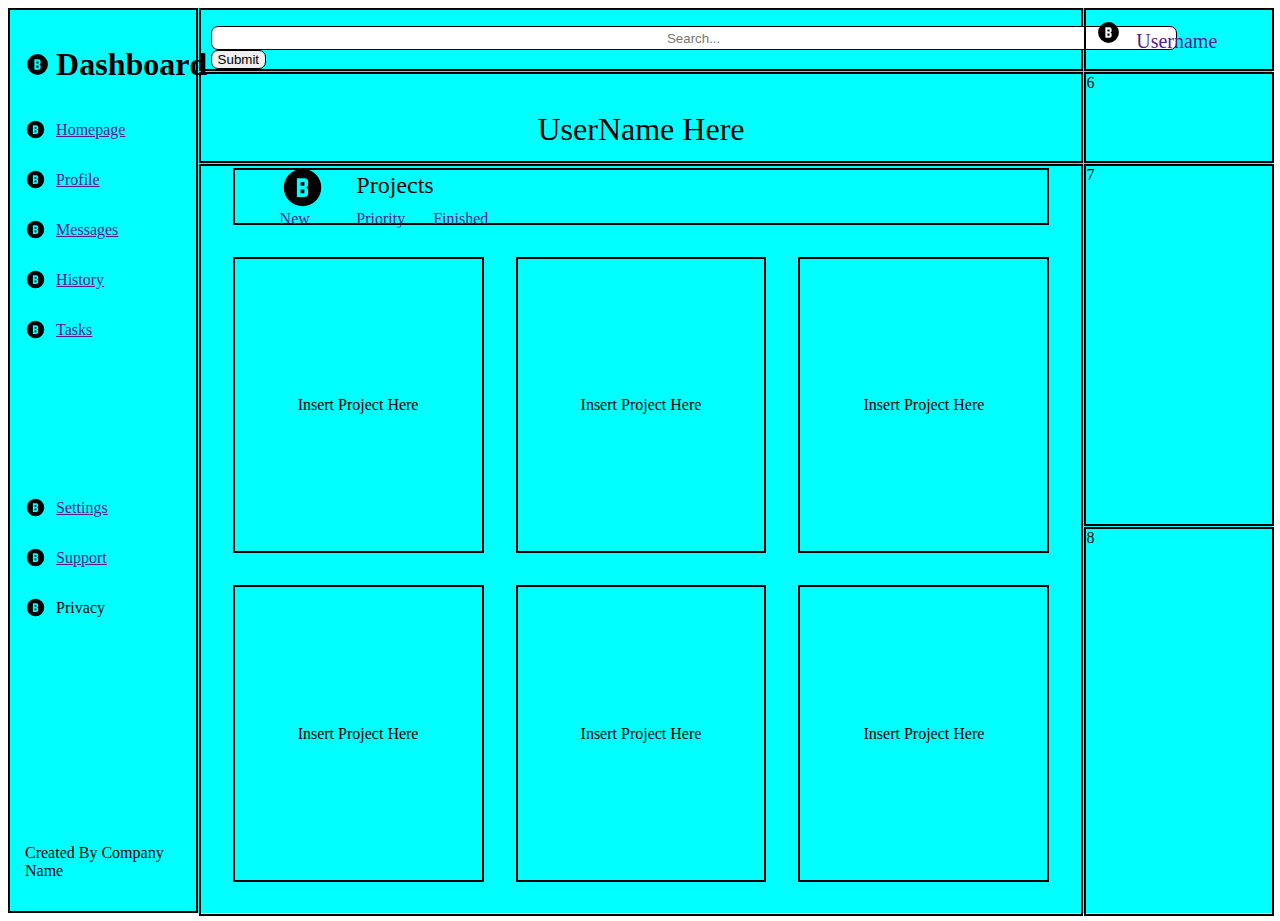
==== index.html @ 1a0a1f61 "more html and css" ====
<!DOCTYPE html>
<html lang="en">
<head>
    <meta charset="UTF-8">
    <meta http-equiv="X-UA-Compatible" content="IE=edge">
    <meta name="viewport" content="width=device-width, initial-scale=1.0">
    <title>Document</title>
    <link rel="stylesheet" href="style.css">
</head>
<body>
   <div class="maincontainer">
    <div class="item" id="dash">
        <div class="d">
            <img src="images/img1.svg" alt="" class="img1">
            <h1>Dashboard</h1>
        </div>
        <div class="d">
            <img src="images/img1.svg" alt="" class="img3">
            <p><a href="">Homepage</a></p>
        </div>
        <div class="d">
            <img src="images/img1.svg" alt="" class="img3">
            <p><a href="">Profile</a></p>
        </div>
        <div class="d">
            <img src="images/img1.svg" alt="" class="img3">
            <p><a href="">Messages</a></p>
        </div>
        <div class="d">
            <img src="images/img1.svg" alt="" class="img3">
            <p><a href="">History</a></p>
        </div>
        <div class="d">
            <img src="images/img1.svg" alt="" class="img3">
            <p><a href="">Tasks</a></p>
        </div>
        <p></p>
        <p></p>
        <p></p>
        <p></p>
        <div class="d">
            <img src="images/img1.svg" alt="" class="img3">
            <p><a href="">Settings</a></p>
        </div>
        <div class="d">
            <img src="images/img1.svg" alt="" class="img3">
            <p><a href="">Support</a></p>
        </div>
        <div class="d">
            <img src="images/img1.svg" alt="" class="img3">
            <p>Privacy</p>
        </div>
        <p></p>
        <p></p>
        <p></p>
        <p></p>
        <p></p>
        <p id="creator" >Created By Company Name</p>
    </div>
    <div class="item" id="search">
        <input type="text" class="search" name="search_bar" placeholder="Search..." >
        <input type="submit" class="submit">
    </div>
    <div class="item" id="user">
        <img src="images/img1.svg" alt="" class="img2" id="imgimg">
        <a href="" class="user-name">Username</a>
    </div>
    <div class="item" id="projects">
        <div class="projgrid">
            <div class="proj" id="p">
                <div class="projgrids">
                    <img src="images/img1.svg" alt="" class="img2">
                    <div class="proje">Projects</div>
                </div>
                <div class="projgrids">
                    <a href="" class="swap">
                        <div>New</div>
                    </a>
                    <a href="" class="swap">
                        <div>Priority</div>
                    </a>
                    <a href="" class="swap">
                        <div>Finished</div>
                    </a>
                </div>
            </div>
                <div class="projview">Insert Project Here</div>
                <div class="projview">Insert Project Here</div>
                <div class="projview">Insert Project Here</div>
                <div class="projview">Insert Project Here</div>
                <div class="projview">Insert Project Here</div>
                <div class="projview">Insert Project Here</div>
        </div>
    </div>
        <div class="item">
            <img src="" alt="">
            <div class="username">UserName Here</div>
        </div>
        <div class="item">6</div>
        <div class="item" id="">7</div>
        <div class="item">8</div>
   </div>
</body>
</html>
---- style.css ----
.maincontainer {
    display: grid;
    grid-template-columns: 15% 70% 15% ;
    grid-template-rows: 7% 10% 40% 43%;
    background-color: aqua;
    gap: 1px;
}
#creator {
    padding-top: 35px;
}
.projgrids {
    display: inline-grid;
    grid-template-columns: 10% 10% 10% auto;
    
}
.proje {
    margin-top: 7px;
}
.img1 {
    max-width: 25px;
    max-height: 25px;
}
.img2 {
    max-width: 45px;
    max-height: 45px;
}
.img3 {
    max-width: 21px;
    max-height: 21px;
}
.projgrid {
    display: grid;
    grid-template-columns: auto auto auto;
    grid-template-rows: 8% auto auto;
    gap: 2rem;
    margin: 2px 2rem 2rem 2rem;
}
.item {
    display: grid;
    max-height: fit-content;
    border: 2px solid black;
}
#imgimg {

}
#dash {
    display: grid;
    grid-row-start: 1;
    grid-row-end: 5;
    padding: 15px;
    align-content: start;
    border: 2px solid black;
}
#search, #user {
    display: grid;
    grid-template-columns: 15% auto;
    padding: 10px;
}
#projects {
    display: grid;
    grid-row-start: 3;
    grid-row-end: 5;
}
#search {
    display: inline;
}
.search {
    width: 60rem;
    text-align: center;
    margin-top: 6px;
    border: 1px solid black;
    height: 20px;
    border-radius: 7px;
}
.submit {
    border: 1px solid black;
    border-radius: 7px;
}
.user-name {
    font-size: 20px;
    margin-top: 10px;
    margin-left: 15px;
    text-decoration: none;
}
.username {
    display: inline-grid;
    align-content: center;
    justify-content: center;
    font-size: 32px;
}
.proj, .projview {
    display: grid;
    border: 2px solid black;
    align-content: center;
    
}
.projview {
    display: grid;
    justify-content: center;
}
#p {
    display: grid;
    grid-column-start: 1;
    grid-column-end: 4;
    font-size: 24px;
    align-content: center;
    padding-left: 45px;
}
.d {
    display: inline-grid;
    grid-template-columns: 20% 80%;
    align-items: center;
}
.swap {
    text-decoration: none;
    font-size: 16px;
}
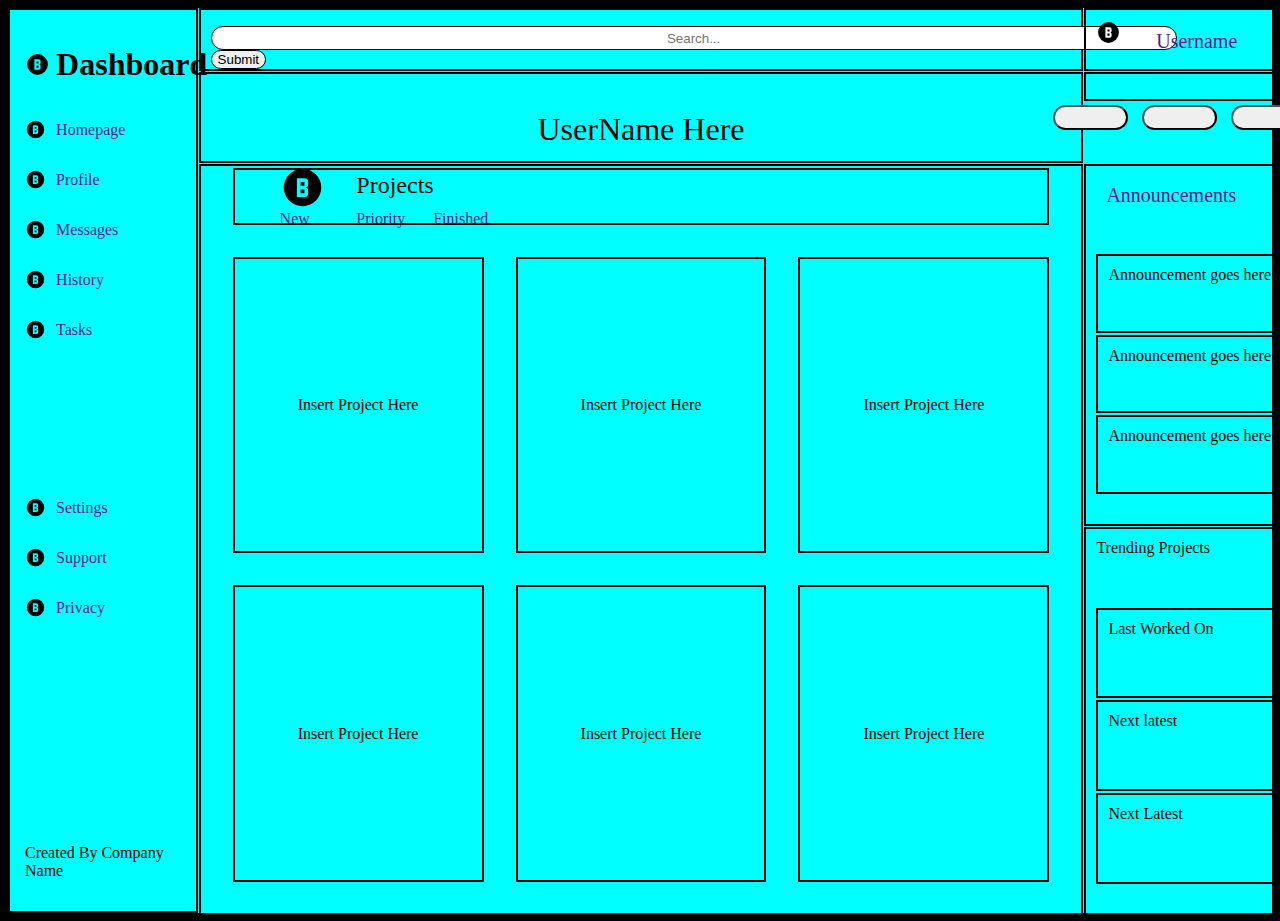
==== commit a5986ccc: "coding yesssss" ====
--- a/index.html
+++ b/index.html
@@ -16,23 +16,23 @@
         </div>
         <div class="d">
             <img src="images/img1.svg" alt="" class="img3">
-            <p><a href="">Homepage</a></p>
+            <p><a href="" class="cleared">Homepage</a></p>
         </div>
         <div class="d">
             <img src="images/img1.svg" alt="" class="img3">
-            <p><a href="">Profile</a></p>
+            <p><a href="" class="cleared">Profile</a></p>
         </div>
         <div class="d">
             <img src="images/img1.svg" alt="" class="img3">
-            <p><a href="">Messages</a></p>
+            <p><a href="" class="cleared">Messages</a></p>
         </div>
         <div class="d">
             <img src="images/img1.svg" alt="" class="img3">
-            <p><a href="">History</a></p>
+            <p><a href="" class="cleared">History</a></p>
         </div>
         <div class="d">
             <img src="images/img1.svg" alt="" class="img3">
-            <p><a href="">Tasks</a></p>
+            <p><a href="" class="cleared">Tasks</a></p>
         </div>
         <p></p>
         <p></p>
@@ -40,15 +40,15 @@
         <p></p>
         <div class="d">
             <img src="images/img1.svg" alt="" class="img3">
-            <p><a href="">Settings</a></p>
+            <p><a href="" class="cleared">Settings</a></p>
         </div>
         <div class="d">
             <img src="images/img1.svg" alt="" class="img3">
-            <p><a href="">Support</a></p>
+            <p><a href="" class="cleared">Support</a></p>
         </div>
         <div class="d">
             <img src="images/img1.svg" alt="" class="img3">
-            <p>Privacy</p>
+            <p><a href="" class="cleared">Privacy</a></p>
         </div>
         <p></p>
         <p></p>
@@ -96,9 +96,25 @@
             <img src="" alt="">
             <div class="username">UserName Here</div>
         </div>
-        <div class="item">6</div>
-        <div class="item" id="">7</div>
-        <div class="item">8</div>
+        <div class="item" id="userbutt">
+            <input type="button" class="new">
+            <input type="button" class="upload">
+            <input type="button" class="share">
+        </div>
+        <div class="item" id="announce">
+            <div id="an">
+                <a href="" class="cleared">Announcements</a>
+            </div>
+            <div class="an">Announcement goes here</div>
+            <div class="an">Announcement goes here</div>
+            <div class="an">Announcement goes here</div>
+        </div>
+        <div class="item" id="trend">
+            <div>Trending Projects</div>
+            <div class="an">Last Worked On</div>
+            <div class="an">Next latest</div>
+            <div class="an">Next Latest</div>
+        </div>
    </div>
 </body>
 </html>--- a/style.css
+++ b/style.css
@@ -1,3 +1,6 @@
+body {
+    background-color: black;
+}
 .maincontainer {
     display: grid;
     grid-template-columns: 15% 70% 15% ;
@@ -40,9 +43,6 @@
     max-height: fit-content;
     border: 2px solid black;
 }
-#imgimg {
-
-}
 #dash {
     display: grid;
     grid-row-start: 1;
@@ -70,16 +70,50 @@
     margin-top: 6px;
     border: 1px solid black;
     height: 20px;
-    border-radius: 7px;
+    border-radius: 21px;
+}
+#announce, #trend {
+    display: grid;
+    gap: 2px;
+    padding: 10px;
+    padding-bottom: 30px;
+}
+.an {
+    border:2px solid black ;
+    width: 15rem;
+    padding: 10px;
+}
+#an {
+    display: grid;
+    align-content: center;
+    height: 20px;
+    width: 15rem;
+    padding: 10px;
+    font-size: 20px;
+}
+.cleared {
+    text-decoration: none;
 }
 .submit {
     border: 1px solid black;
-    border-radius: 7px;
+    border-radius: 21px;
+}
+#userbutt {
+    display: grid;
+    grid-template-columns: auto auto auto;
+    align-content: center;
+    justify-content: center;
+    gap: 14px;
+}
+.new, .upload, .share {
+    width: 75px;
+    height: 25px;
+    border-radius: 21px;
 }
 .user-name {
     font-size: 20px;
     margin-top: 10px;
-    margin-left: 15px;
+    margin-left: 35px;
     text-decoration: none;
 }
 .username {
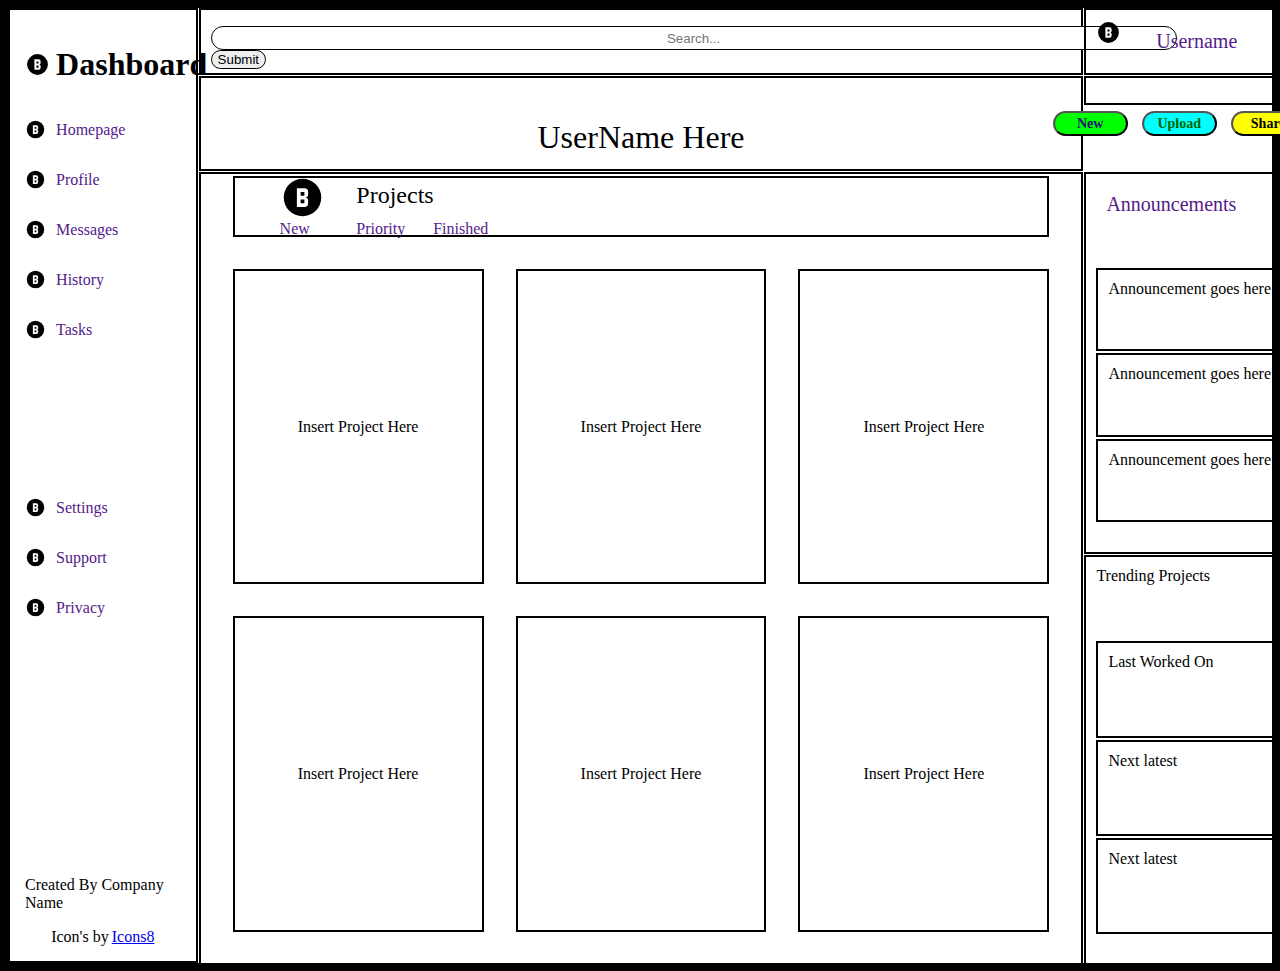
==== commit 5f3e8040: "Button fixes" ====
--- a/index.html
+++ b/index.html
@@ -55,7 +55,9 @@
         <p></p>
         <p></p>
         <p></p>
+        <p></p>
         <p id="creator" >Created By Company Name</p>
+        <div class="icon">Icon's by <a target="_blank" href="https://icons8.com">Icons8</a></div>
     </div>
     <div class="item" id="search">
         <input type="text" class="search" name="search_bar" placeholder="Search..." >
@@ -97,13 +99,13 @@
             <div class="username">UserName Here</div>
         </div>
         <div class="item" id="userbutt">
-            <input type="button" class="new">
-            <input type="button" class="upload">
-            <input type="button" class="share">
+            <button class="new">New</button>
+            <button class="upload">Upload</button>
+            <button class="share">Share</button>
         </div>
         <div class="item" id="announce">
             <div id="an">
-                <a href="" class="cleared">Announcements</a>
+                <a href="" class="acleared">Announcements</a>
             </div>
             <div class="an">Announcement goes here</div>
             <div class="an">Announcement goes here</div>
@@ -113,7 +115,7 @@
             <div>Trending Projects</div>
             <div class="an">Last Worked On</div>
             <div class="an">Next latest</div>
-            <div class="an">Next Latest</div>
+            <div class="an">Next latest</div>
         </div>
    </div>
 </body>
--- a/style.css
+++ b/style.css
@@ -5,7 +5,7 @@
     display: grid;
     grid-template-columns: 15% 70% 15% ;
     grid-template-rows: 7% 10% 40% 43%;
-    background-color: aqua;
+    background-color: white;
     gap: 1px;
 }
 #creator {
@@ -13,8 +13,7 @@
 }
 .projgrids {
     display: inline-grid;
-    grid-template-columns: 10% 10% 10% auto;
-    
+    grid-template-columns: 10% 10% 10% auto;   
 }
 .proje {
     margin-top: 7px;
@@ -91,8 +90,22 @@
     padding: 10px;
     font-size: 20px;
 }
+.acleared {
+    text-decoration: none;
+}
+.acleared:hover {
+    text-shadow: 0 0 3px black;
+}
 .cleared {
     text-decoration: none;
+}
+.cleared:hover {
+    text-shadow: 0 0 3px black;
+    text-decoration: underline;
+}
+.swap:hover {
+    text-shadow: 0 0 3px black;
+    text-decoration: underline;
 }
 .submit {
     border: 1px solid black;
@@ -108,7 +121,39 @@
 .new, .upload, .share {
     width: 75px;
     height: 25px;
-    border-radius: 21px;
+    border-radius: 15px;
+    font-family: fantasy;
+    font-weight: bold;
+}
+.new {
+    color: midnightblue;
+    background-color: lime;
+    font-size: 14px;
+}
+.new:hover {
+    box-shadow: 0 0 7px green;
+    background-color: aqua;
+    border-color: green;
+}
+.upload {
+    color: darkgreen;
+    background-color: aqua;
+    font-size: 14px;
+}
+.upload:hover {
+    box-shadow: 0 0 7px aqua;
+    background-color: lime;
+    border-color: aqua;
+}
+.share {
+    color: black;
+    background-color: yellow;
+    font-size: 14px;
+}
+.share:hover {
+    box-shadow: 0 0 7px black;
+    background-color: red;
+    border-color: grey;
 }
 .user-name {
     font-size: 20px;
@@ -116,6 +161,9 @@
     margin-left: 35px;
     text-decoration: none;
 }
+.user-name:hover {
+    text-shadow: 0 0 3px black;
+}
 .username {
     display: inline-grid;
     align-content: center;
@@ -148,4 +196,10 @@
 .swap {
     text-decoration: none;
     font-size: 16px;
+}
+.icon {
+    display:grid;
+    grid-template-columns: auto auto;
+    justify-content: center;
+    gap: 3px;
 }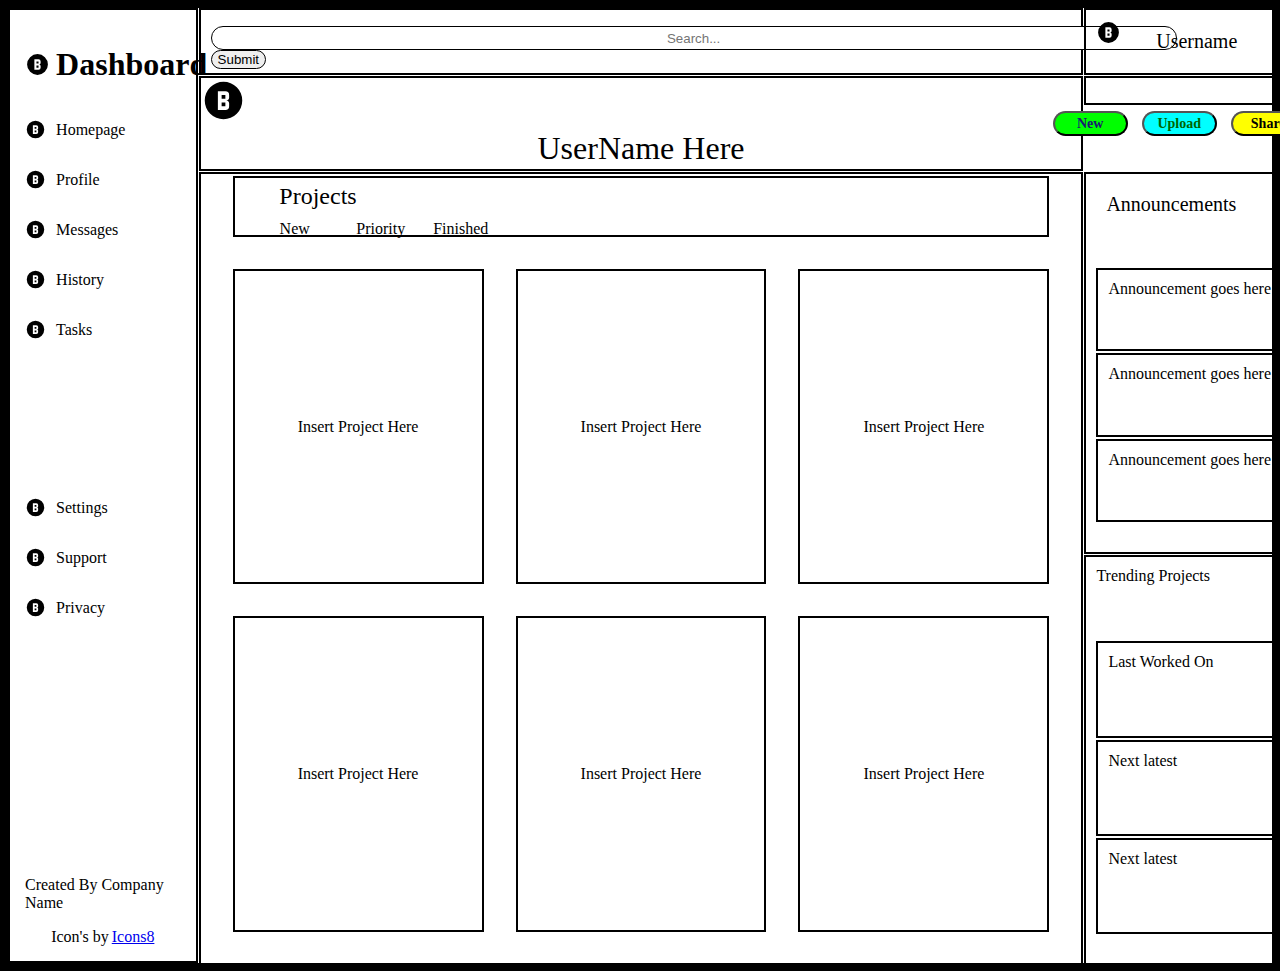
==== commit b855f9ba: "About to make some bigger changes." ====
--- a/index.html
+++ b/index.html
@@ -71,7 +71,6 @@
         <div class="projgrid">
             <div class="proj" id="p">
                 <div class="projgrids">
-                    <img src="images/img1.svg" alt="" class="img2">
                     <div class="proje">Projects</div>
                 </div>
                 <div class="projgrids">
@@ -95,7 +94,7 @@
         </div>
     </div>
         <div class="item">
-            <img src="" alt="">
+            <img src="images/img1.svg" alt="" class="img2">
             <div class="username">UserName Here</div>
         </div>
         <div class="item" id="userbutt">
--- a/style.css
+++ b/style.css
@@ -16,7 +16,10 @@
     grid-template-columns: 10% 10% 10% auto;   
 }
 .proje {
+    display: grid;
+    justify-content: center;
     margin-top: 7px;
+    margin-bottom: 10px;
 }
 .img1 {
     max-width: 25px;
@@ -94,17 +97,20 @@
     text-decoration: none;
 }
 .acleared:hover {
-    text-shadow: 0 0 3px black;
+    text-shadow: 0 0 3px lime;
 }
 .cleared {
     text-decoration: none;
 }
 .cleared:hover {
-    text-shadow: 0 0 3px black;
+    text-shadow: 0 0 3px lime;
     text-decoration: underline;
 }
+.cleared:active, .cleared:visited, .acleared:visited, .acleared:active, .swap:active, .swap:visited {
+    color: black;
+}
 .swap:hover {
-    text-shadow: 0 0 3px black;
+    text-shadow: 0 0 3px lime;
     text-decoration: underline;
 }
 .submit {
@@ -141,7 +147,7 @@
     font-size: 14px;
 }
 .upload:hover {
-    box-shadow: 0 0 7px aqua;
+    box-shadow: 0 0 9px aqua;
     background-color: lime;
     border-color: aqua;
 }
@@ -162,7 +168,10 @@
     text-decoration: none;
 }
 .user-name:hover {
-    text-shadow: 0 0 3px black;
+    text-shadow: 0 0 3px lime;
+}
+.user-name:visited, .user-name:active {
+    color: black;
 }
 .username {
     display: inline-grid;
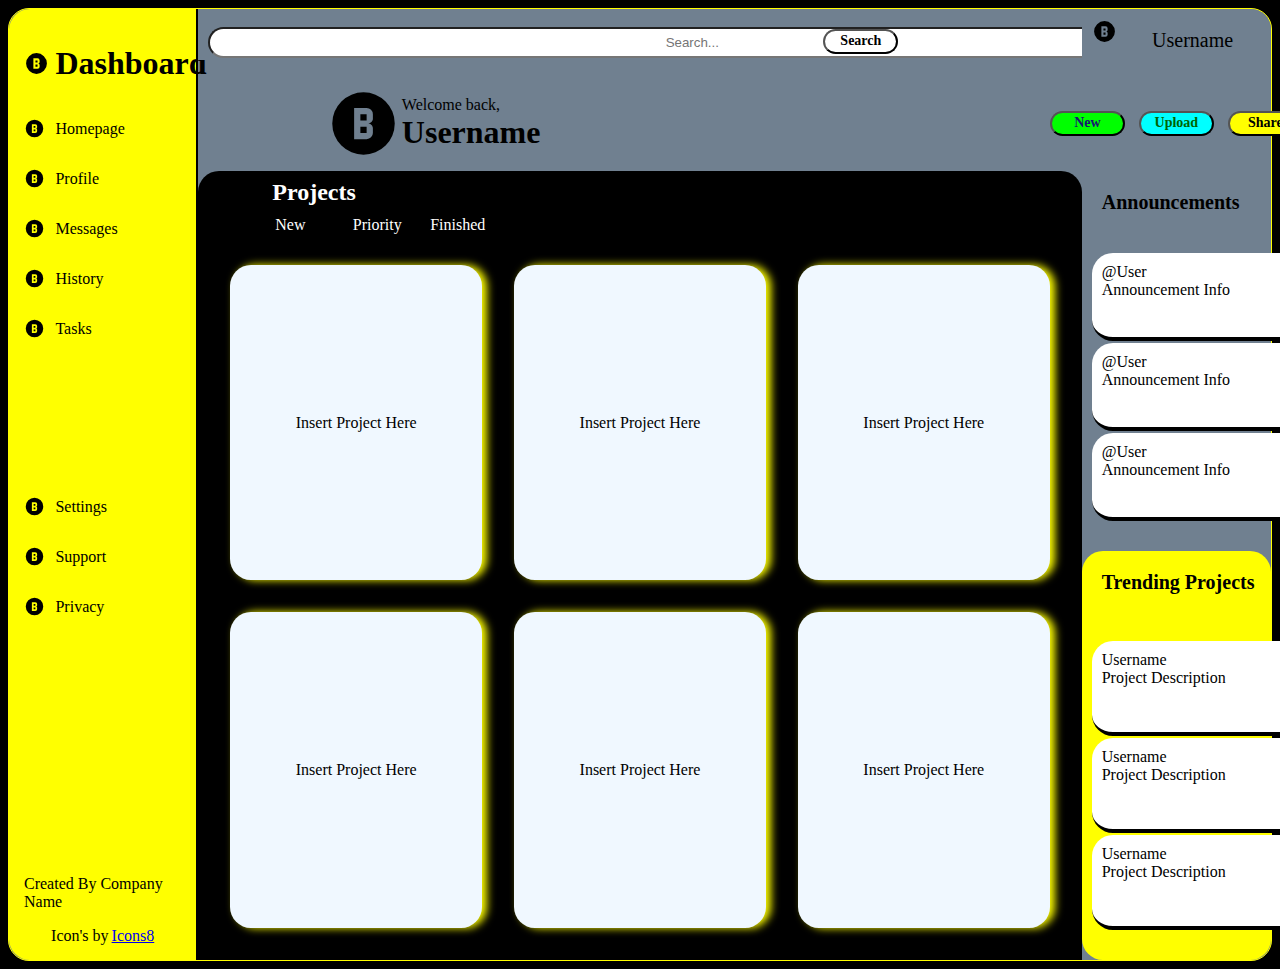
==== commit 4445228c: "finished most of the page design" ====
--- a/index.html
+++ b/index.html
@@ -61,7 +61,7 @@
     </div>
     <div class="item" id="search">
         <input type="text" class="search" name="search_bar" placeholder="Search..." >
-        <input type="submit" class="submit">
+        <button class="sbutton">Search</button>
     </div>
     <div class="item" id="user">
         <img src="images/img1.svg" alt="" class="img2" id="imgimg">
@@ -93,9 +93,12 @@
                 <div class="projview">Insert Project Here</div>
         </div>
     </div>
-        <div class="item">
+        <div class="item" id="un">
             <img src="images/img1.svg" alt="" class="img2">
-            <div class="username">UserName Here</div>
+            <div >
+                <div>Welcome back,</div>
+                <div class="username">Username</div>
+            </div>
         </div>
         <div class="item" id="userbutt">
             <button class="new">New</button>
@@ -106,15 +109,31 @@
             <div id="an">
                 <a href="" class="acleared">Announcements</a>
             </div>
-            <div class="an">Announcement goes here</div>
-            <div class="an">Announcement goes here</div>
-            <div class="an">Announcement goes here</div>
+                <div class="an">
+                    <div>@User</div>
+                    <div>Announcement Info</div>
+                </div>
+                <div class="an">
+                    <div>@User</div>
+                    <div>Announcement Info</div>
+                </div>
+                <div class="an">
+                    <div>@User</div>
+                    <div>Announcement Info</div>
+                </div>
         </div>
         <div class="item" id="trend">
-            <div>Trending Projects</div>
-            <div class="an">Last Worked On</div>
-            <div class="an">Next latest</div>
-            <div class="an">Next latest</div>
+            <div class="tproj">Trending Projects</div>
+            <div class="an">
+                <div>Username</div>
+                <div>Project Description</div>
+            </div>
+            <div class="an">
+                <div>Username</div>
+                <div>Project Description</div>
+            </div>
+            <div class="an"><div>Username</div>
+            <div>Project Description</div></div>
         </div>
    </div>
 </body>
--- a/style.css
+++ b/style.css
@@ -2,11 +2,26 @@
     background-color: black;
 }
 .maincontainer {
+    border: 1px solid yellow;
     display: grid;
     grid-template-columns: 15% 70% 15% ;
     grid-template-rows: 7% 10% 40% 43%;
+    background-color: slategray;
+    border-radius: 21px;
+}
+.sbutton {
+    width: 75px;
+    height: 25px; 
+    border-radius: 15px;
     background-color: white;
-    gap: 1px;
+    font-size: 14px;
+    font-weight: bold;
+    font-family: fantasy;
+    margin-top: 2px;
+}
+.sbutton:hover {
+    border: 0 0 2px lime;
+    box-shadow: 0 0 9px lime;
 }
 #creator {
     padding-top: 35px;
@@ -20,14 +35,15 @@
     justify-content: center;
     margin-top: 7px;
     margin-bottom: 10px;
+    font-weight: bold;
 }
 .img1 {
     max-width: 25px;
     max-height: 25px;
 }
 .img2 {
-    max-width: 45px;
-    max-height: 45px;
+    max-width: 75px;
+    max-height: 75px;
 }
 .img3 {
     max-width: 21px;
@@ -43,7 +59,6 @@
 .item {
     display: grid;
     max-height: fit-content;
-    border: 2px solid black;
 }
 #dash {
     display: grid;
@@ -51,28 +66,44 @@
     grid-row-end: 5;
     padding: 15px;
     align-content: start;
-    border: 2px solid black;
-}
-#search, #user {
+    border-right: 2px solid black;
+    background-color: yellow;
+    border-top-left-radius: 21px;
+    border-bottom-left-radius: 21px;
+}
+#user {
     display: grid;
     grid-template-columns: 15% auto;
     padding: 10px;
+    background-color: slategrey;
+    border-top-right-radius: 21px;
 }
 #projects {
     display: grid;
     grid-row-start: 3;
     grid-row-end: 5;
+    background-color: black;
+    color: white;
+    border-top-left-radius: 21px;
+    border-top-right-radius: 21px;
 }
 #search {
-    display: inline;
+    display: grid;
+    grid-template-columns: 90% 10%;
+    align-content: center;
+    padding: 10px;
+    padding-right: 190px;
+    background-color: slategray;
 }
 .search {
     width: 60rem;
     text-align: center;
-    margin-top: 6px;
-    border: 1px solid black;
-    height: 20px;
-    border-radius: 21px;
+    height: 25px;
+    border-radius: 21px;
+}
+.search:hover {
+    border: 0 0 2px lime;
+    box-shadow: 0 0 9px lime;
 }
 #announce, #trend {
     display: grid;
@@ -80,18 +111,21 @@
     padding: 10px;
     padding-bottom: 30px;
 }
+#trend {
+    background-color: yellow;
+    border-radius: 21px;
+}
 .an {
-    border:2px solid black ;
-    width: 15rem;
-    padding: 10px;
-}
-#an {
-    display: grid;
-    align-content: center;
-    height: 20px;
-    width: 15rem;
+    border-bottom:4px solid black ;
+    width: 14rem;
+    padding: 10px;
+    background-color: white;
+    border-radius: 21px;
+}
+#an, .tproj  {
     padding: 10px;
     font-size: 20px;
+    font-weight: bold;
 }
 .acleared {
     text-decoration: none;
@@ -106,8 +140,11 @@
     text-shadow: 0 0 3px lime;
     text-decoration: underline;
 }
-.cleared:active, .cleared:visited, .acleared:visited, .acleared:active, .swap:active, .swap:visited {
-    color: black;
+.cleared:active, .cleared:visited, .acleared:visited, .acleared:active {
+    color: black;
+}
+.swap:active, .swap:visited {
+    color: white;
 }
 .swap:hover {
     text-shadow: 0 0 3px lime;
@@ -123,6 +160,7 @@
     align-content: center;
     justify-content: center;
     gap: 14px;
+    background-color: slategray;
 }
 .new, .upload, .share {
     width: 75px;
@@ -158,8 +196,11 @@
 }
 .share:hover {
     box-shadow: 0 0 7px black;
-    background-color: red;
+    background-color: white;
     border-color: grey;
+}
+.user-name:hover {
+    text-shadow: 0 0 3px lime;
 }
 .user-name {
     font-size: 20px;
@@ -167,27 +208,31 @@
     margin-left: 35px;
     text-decoration: none;
 }
-.user-name:hover {
-    text-shadow: 0 0 3px lime;
-}
 .user-name:visited, .user-name:active {
     color: black;
 }
+#un {
+    display: grid;
+    grid-template-columns: 10% 90%;
+    align-items: center;;
+    padding-left: 8rem;
+    background-color: slategray;
+}
 .username {
-    display: inline-grid;
-    align-content: center;
-    justify-content: center;
     font-size: 32px;
+    font-weight: bold;
 }
 .proj, .projview {
     display: grid;
-    border: 2px solid black;
-    align-content: center;
-    
+    align-content: center;
 }
 .projview {
     display: grid;
     justify-content: center;
+    border-radius: 21px;
+    background-color: aliceblue;
+    box-shadow: 5px 0 9px yellow;
+    color: black;
 }
 #p {
     display: grid;
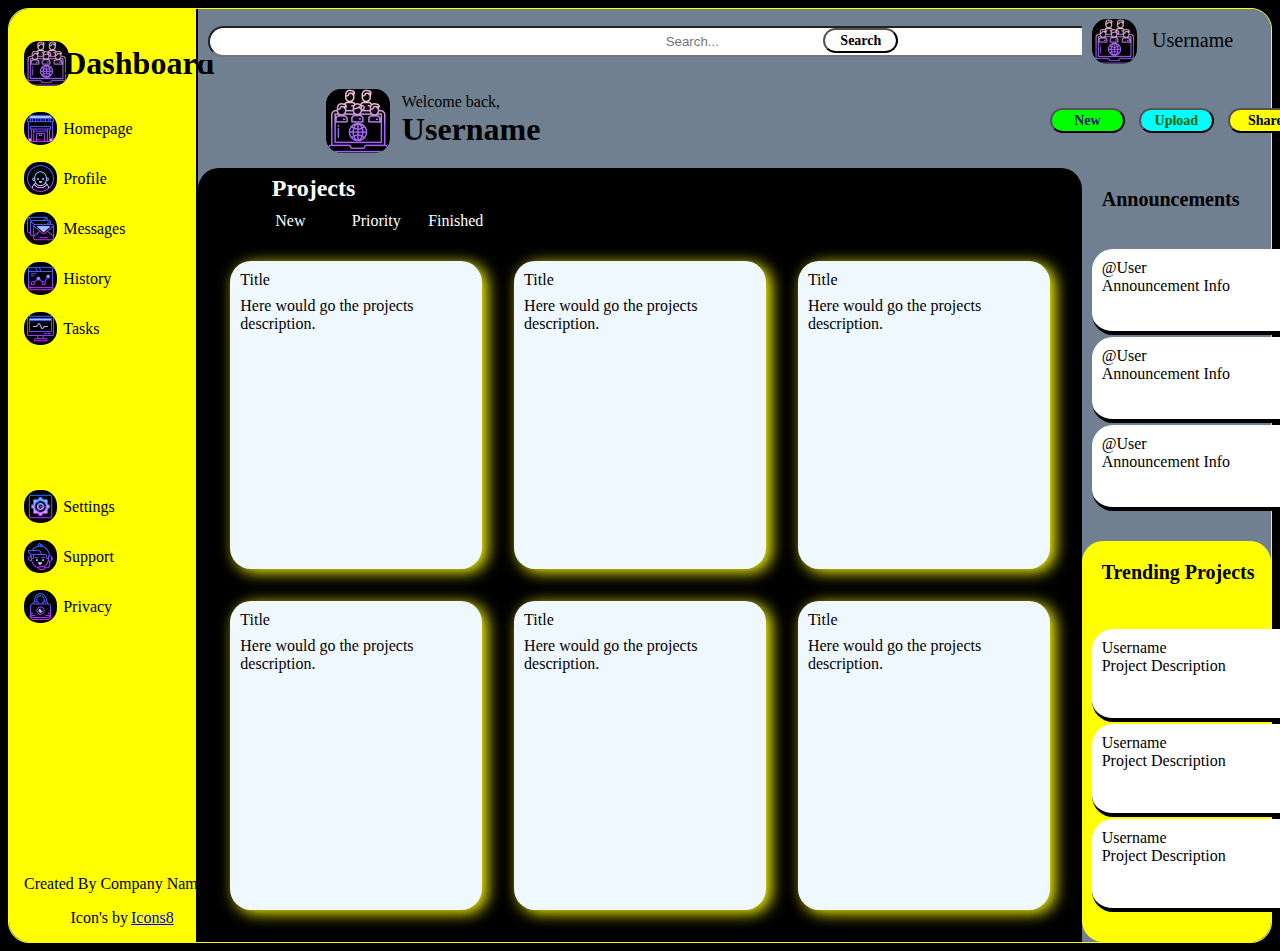
==== commit 4cf768ba: "added icons and styled" ====
--- a/index.html
+++ b/index.html
@@ -11,27 +11,27 @@
    <div class="maincontainer">
     <div class="item" id="dash">
         <div class="d">
-            <img src="images/img1.svg" alt="" class="img1">
+            <img src="images/theicon.png" alt="" class="img1">
             <h1>Dashboard</h1>
         </div>
         <div class="d">
-            <img src="images/img1.svg" alt="" class="img3">
+            <img src="images/homeicon.png" alt="" class="img3">
             <p><a href="" class="cleared">Homepage</a></p>
         </div>
         <div class="d">
-            <img src="images/img1.svg" alt="" class="img3">
+            <img src="images/profileicon.png" alt="" class="img3">
             <p><a href="" class="cleared">Profile</a></p>
         </div>
         <div class="d">
-            <img src="images/img1.svg" alt="" class="img3">
+            <img src="images/messageicon.png" alt="" class="img3">
             <p><a href="" class="cleared">Messages</a></p>
         </div>
         <div class="d">
-            <img src="images/img1.svg" alt="" class="img3">
+            <img src="images/historyicon.png" alt="" class="img3">
             <p><a href="" class="cleared">History</a></p>
         </div>
         <div class="d">
-            <img src="images/img1.svg" alt="" class="img3">
+            <img src="images/taskicon.png" alt="" class="img3">
             <p><a href="" class="cleared">Tasks</a></p>
         </div>
         <p></p>
@@ -39,15 +39,15 @@
         <p></p>
         <p></p>
         <div class="d">
-            <img src="images/img1.svg" alt="" class="img3">
+            <img src="images/settingicon.png" alt="" class="img3">
             <p><a href="" class="cleared">Settings</a></p>
         </div>
         <div class="d">
-            <img src="images/img1.svg" alt="" class="img3">
+            <img src="images/supporticon.png" alt="" class="img3">
             <p><a href="" class="cleared">Support</a></p>
         </div>
         <div class="d">
-            <img src="images/img1.svg" alt="" class="img3">
+            <img src="images/privacyicon.png" alt="" class="img3">
             <p><a href="" class="cleared">Privacy</a></p>
         </div>
         <p></p>
@@ -64,7 +64,7 @@
         <button class="sbutton">Search</button>
     </div>
     <div class="item" id="user">
-        <img src="images/img1.svg" alt="" class="img2" id="imgimg">
+        <img src="images/theicon.png" alt="" class="img1" id="imgimg">
         <a href="" class="user-name">Username</a>
     </div>
     <div class="item" id="projects">
@@ -85,16 +85,34 @@
                     </a>
                 </div>
             </div>
-                <div class="projview">Insert Project Here</div>
-                <div class="projview">Insert Project Here</div>
-                <div class="projview">Insert Project Here</div>
-                <div class="projview">Insert Project Here</div>
-                <div class="projview">Insert Project Here</div>
-                <div class="projview">Insert Project Here</div>
+                <div class="projview">
+                    <div>Title</div>
+                    <div>Here would go the projects description.</div>
+                </div>
+                <div class="projview">
+                    <div>Title</div>
+                    <div>Here would go the projects description.</div>
+                </div>
+                <div class="projview">
+                    <div>Title</div>
+                    <div>Here would go the projects description.</div>
+                </div>
+                <div class="projview">
+                    <div>Title</div>
+                    <div>Here would go the projects description.</div>
+                </div>
+                <div class="projview">
+                    <div>Title</div>
+                    <div>Here would go the projects description.</div>
+                </div>
+                <div class="projview">
+                    <div>Title</div>
+                    <div>Here would go the projects description.</div>
+                </div>
         </div>
     </div>
         <div class="item" id="un">
-            <img src="images/img1.svg" alt="" class="img2">
+            <img src="images/theicon.png" alt="" class="img2">
             <div >
                 <div>Welcome back,</div>
                 <div class="username">Username</div>
--- a/style.css
+++ b/style.css
@@ -37,17 +37,21 @@
     margin-bottom: 10px;
     font-weight: bold;
 }
+img {
+    background: black;
+    border-radius: 15px;
+}
 .img1 {
-    max-width: 25px;
-    max-height: 25px;
+    max-width: 45px;
+    max-height: 45px;
 }
 .img2 {
     max-width: 75px;
     max-height: 75px;
 }
 .img3 {
-    max-width: 21px;
-    max-height: 21px;
+    max-width: 33px;
+    max-height: 33px;
 }
 .projgrid {
     display: grid;
@@ -137,7 +141,7 @@
     text-decoration: none;
 }
 .cleared:hover {
-    text-shadow: 0 0 3px lime;
+    text-shadow: 1px 1px 5px lime;
     text-decoration: underline;
 }
 .cleared:active, .cleared:visited, .acleared:visited, .acleared:active {
@@ -223,15 +227,14 @@
     font-weight: bold;
 }
 .proj, .projview {
-    display: grid;
-    align-content: center;
+    padding: 10px;
 }
 .projview {
     display: grid;
-    justify-content: center;
+    grid-template-rows: 9% 91%;
     border-radius: 21px;
     background-color: aliceblue;
-    box-shadow: 5px 0 9px yellow;
+    box-shadow: 5px 3px 15px yellow;
     color: black;
 }
 #p {
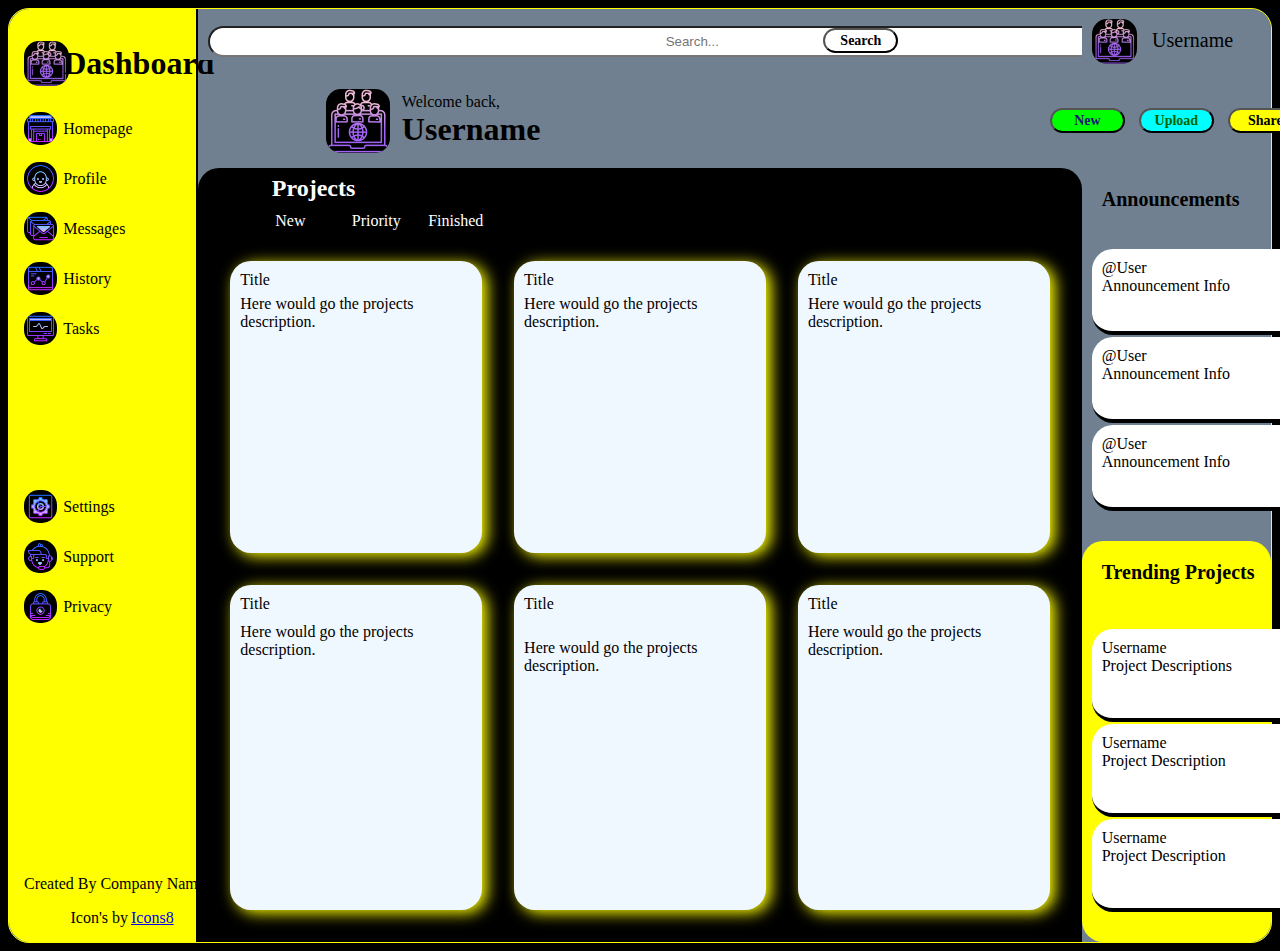
==== commit 7d93c7c8: "new" ====
--- a/index.html
+++ b/index.html
@@ -103,7 +103,9 @@
                 </div>
                 <div class="projview">
                     <div>Title</div>
-                    <div>Here would go the projects description.</div>
+                    <div>
+                        <p>Here would go the projects description.</p>
+                    </div>
                 </div>
                 <div class="projview">
                     <div>Title</div>
@@ -144,7 +146,7 @@
             <div class="tproj">Trending Projects</div>
             <div class="an">
                 <div>Username</div>
-                <div>Project Description</div>
+                <div>Project Descriptions</div>
             </div>
             <div class="an">
                 <div>Username</div>
--- a/style.css
+++ b/style.css
@@ -125,6 +125,8 @@
     padding: 10px;
     background-color: white;
     border-radius: 21px;
+    overflow: hidden;
+    min-width: 0;
 }
 #an, .tproj  {
     padding: 10px;
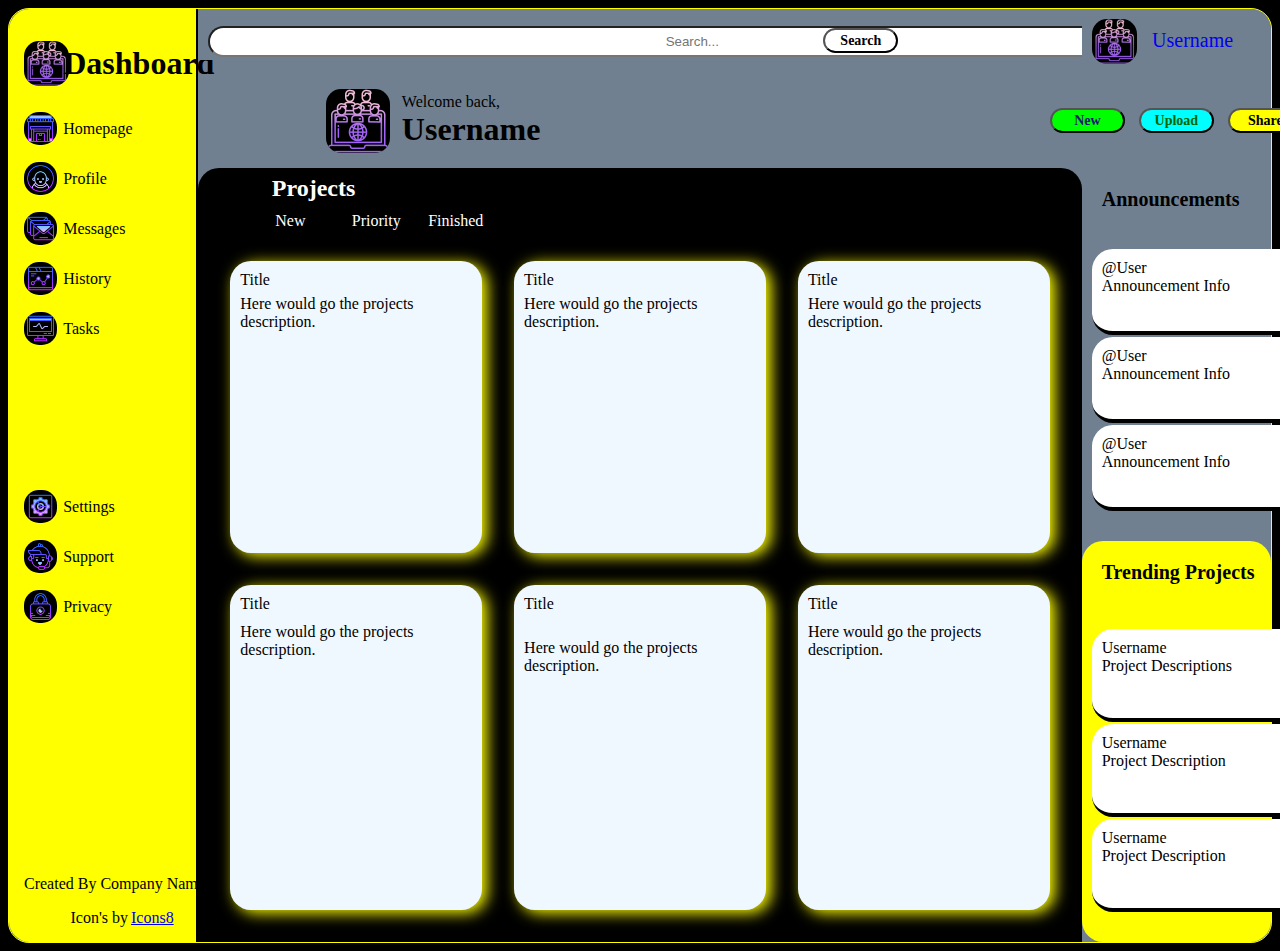
==== commit 0f2d0dd1: "done" ====
--- a/index.html
+++ b/index.html
@@ -65,7 +65,7 @@
     </div>
     <div class="item" id="user">
         <img src="images/theicon.png" alt="" class="img1" id="imgimg">
-        <a href="" class="user-name">Username</a>
+        <a href="test.html" class="user-name" id="unjs">Username</a>
     </div>
     <div class="item" id="projects">
         <div class="projgrid">
@@ -117,7 +117,7 @@
             <img src="images/theicon.png" alt="" class="img2">
             <div >
                 <div>Welcome back,</div>
-                <div class="username">Username</div>
+                <div class="username" id="unj">Username</div>
             </div>
         </div>
         <div class="item" id="userbutt">
@@ -156,5 +156,6 @@
             <div>Project Description</div></div>
         </div>
    </div>
+   <script src="script.js"></script>
 </body>
 </html>